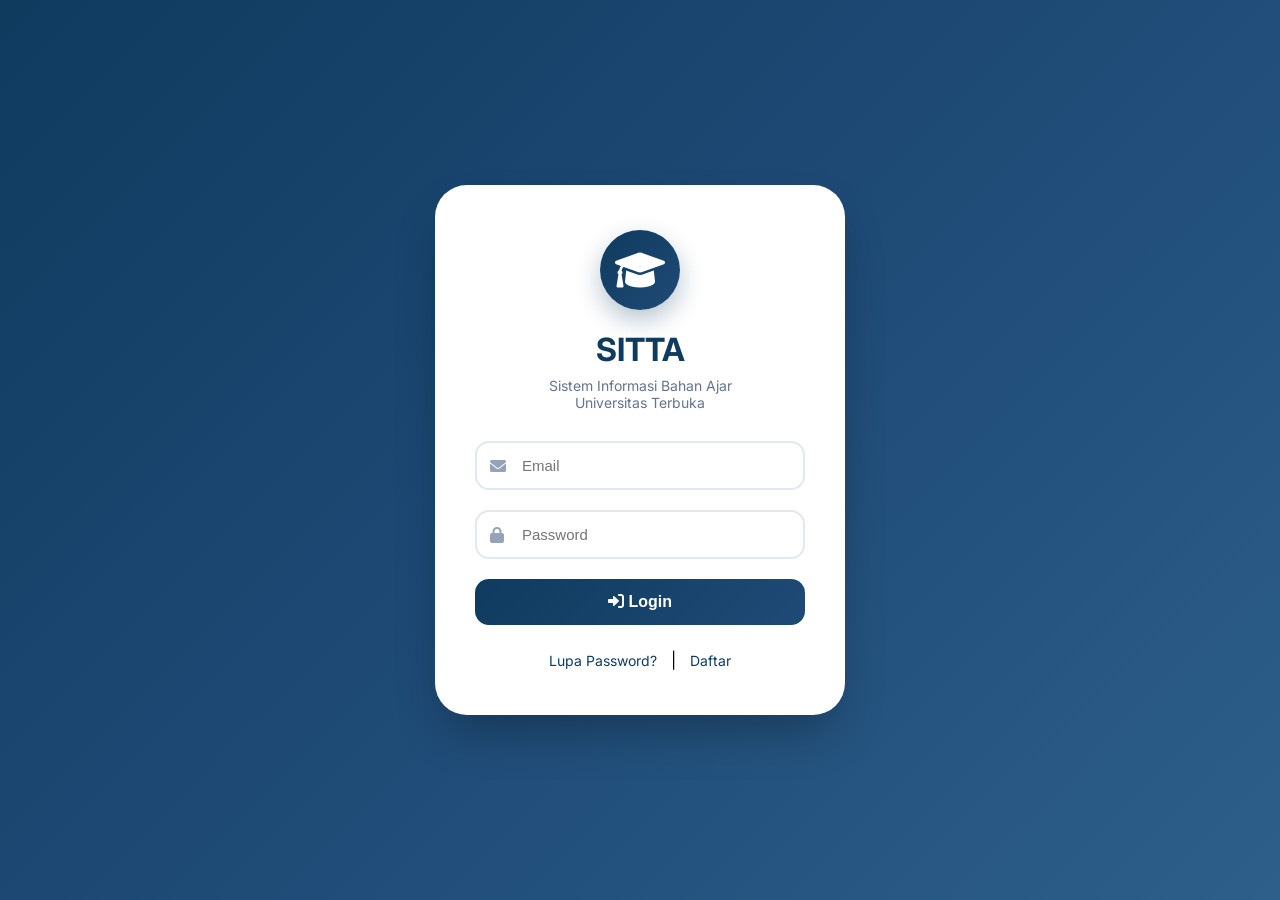
==== stok.html @ 56282400 "update terbaru tugas" ====
<!doctype html>
<html lang="id">
  <head>
    <meta charset="UTF-8" />
    <meta name="viewport" content="width=device-width, initial-scale=1.0" />
    <title>Stok Bahan Ajar - SITTA</title>
    <link rel="stylesheet" href="css/style.css" />
    <link
      href="https://fonts.googleapis.com/css2?family=Inter:wght@300;400;500;600;700;800&display=swap"
      rel="stylesheet"
    />
    <link
      rel="stylesheet"
      href="https://cdnjs.cloudflare.com/ajax/libs/font-awesome/6.0.0-beta3/css/all.min.css"
    />
  </head>
  <body>
    <div class="app-container">
      <aside class="sidebar">
        <div class="sidebar-header">
          <div class="logo">
            <i class="fas fa-graduation-cap"></i><span>SITTA</span>
          </div>
        </div>
        <nav class="sidebar-nav">
          <a href="dashboard.html" class="nav-item"
            ><i class="fas fa-tachometer-alt"></i><span>Dashboard</span></a
          >
          <a href="stok.html" class="nav-item active"
            ><i class="fas fa-boxes"></i><span>Informasi Bahan Ajar</span></a
          >
          <a href="tracking.html" class="nav-item"
            ><i class="fas fa-truck"></i><span>Tracking Pengiriman</span></a
          >
          <div class="nav-dropdown">
            <div class="nav-dropdown-toggle">
              <i class="fas fa-chart-line"></i><span>Laporan</span
              ><i class="fas fa-chevron-down"></i>
            </div>
            <div class="nav-dropdown-menu">
              <a href="#" class="dropdown-item">Monitoring Progress DO</a
              ><a href="#" class="dropdown-item">Rekap Bahan Ajar</a>
            </div>
          </div>
          <a href="#" class="nav-item"
            ><i class="fas fa-history"></i><span>Histori Transaksi</span></a
          >
          <a href="index.html" class="nav-item logout-btn"
            ><i class="fas fa-sign-out-alt"></i><span>Logout</span></a
          >
        </nav>
      </aside>

      <main class="main-content">
        <header class="top-bar">
          <div class="greeting">
            <i class="fas fa-box"></i><span>Manajemen Stok Bahan Ajar</span>
          </div>
          <div class="user-info">
            <i class="fas fa-user-circle"></i
            ><span id="headerUserName">User</span>
          </div>
        </header>

        <div class="content-area">
          <div class="section-header">
            <h2><i class="fas fa-warehouse"></i> Daftar Stok Bahan Ajar</h2>
            <button class="btn-add" id="tambahStokBtn">
              <i class="fas fa-plus"></i> Tambah Baris Stok
            </button>
          </div>

          <div class="table-responsive">
            <table class="data-table" id="stokTable">
              <thead>
                <tr>
                  <th>Kode Lokasi</th>
                  <th>Kode Barang</th>
                  <th>Nama Barang</th>
                  <th>Jenis</th>
                  <th>Edisi</th>
                  <th>Stok</th>
                  <th>Aksi</th>
                </tr>
              </thead>
              <tbody id="stokTableBody"></tbody>
            </table>
          </div>

          <!-- Modal Tambah Stok -->
          <div id="modalTambahStok" class="modal">
            <div class="modal-content">
              <div class="modal-header">
                <h3>
                  <i class="fas fa-plus-circle"></i> Tambah Data Bahan Ajar
                </h3>
                <span class="close">&times;</span>
              </div>
              <div class="modal-body">
                <input
                  type="text"
                  id="newKodeLokasi"
                  placeholder="Kode Lokasi (contoh: 0JKT01)"
                  class="modal-input"
                />
                <input
                  type="text"
                  id="newKodeBarang"
                  placeholder="Kode Barang"
                  class="modal-input"
                />
                <input
                  type="text"
                  id="newNamaBarang"
                  placeholder="Nama Mata Kuliah"
                  class="modal-input"
                />
                <select id="newJenisBarang" class="modal-input">
                  <option value="BMP">BMP</option>
                  <option value="Modul">Modul</option>
                  <option value="Lainnya">Lainnya</option>
                </select>
                <input
                  type="text"
                  id="newEdisi"
                  placeholder="Edisi"
                  class="modal-input"
                />
                <input
                  type="number"
                  id="newStok"
                  placeholder="Jumlah Stok"
                  class="modal-input"
                />
                <button id="simpanStokBtn" class="btn-modal">Simpan</button>
              </div>
            </div>
          </div>

          <!-- MODAL VIEW DETAIL - GLASSMORPHISM -->
          <div id="modalDetailStok" class="modal glass-modal">
            <div class="glass-modal-content">
              <div class="glass-modal-header">
                <h3><i class="fas fa-info-circle"></i> Detail Bahan Ajar</h3>
                <span class="close-detail">&times;</span>
              </div>
              <div class="glass-modal-body">
                <div class="detail-card">
                  <div class="detail-icon">
                    <i class="fas fa-book-open"></i>
                  </div>
                  <div class="detail-info">
                    <div class="detail-row">
                      <span class="detail-label"
                        ><i class="fas fa-map-marker-alt"></i> Kode
                        Lokasi:</span
                      >
                      <span class="detail-value" id="detailKodeLokasi">-</span>
                    </div>
                    <div class="detail-row">
                      <span class="detail-label"
                        ><i class="fas fa-barcode"></i> Kode Barang:</span
                      >
                      <span class="detail-value" id="detailKodeBarang">-</span>
                    </div>
                    <div class="detail-row">
                      <span class="detail-label"
                        ><i class="fas fa-heading"></i> Nama Barang:</span
                      >
                      <span class="detail-value" id="detailNamaBarang">-</span>
                    </div>
                    <div class="detail-row">
                      <span class="detail-label"
                        ><i class="fas fa-tag"></i> Jenis Barang:</span
                      >
                      <span class="detail-value" id="detailJenisBarang">-</span>
                    </div>
                    <div class="detail-row">
                      <span class="detail-label"
                        ><i class="fas fa-layer-group"></i> Edisi:</span
                      >
                      <span class="detail-value" id="detailEdisi">-</span>
                    </div>
                    <div class="detail-row">
                      <span class="detail-label"
                        ><i class="fas fa-boxes"></i> Stok Tersedia:</span
                      >
                      <span class="detail-value stock-value" id="detailStok"
                        >-</span
                      >
                    </div>
                    <div class="detail-row">
                      <span class="detail-label"
                        ><i class="fas fa-chart-line"></i> Status Stok:</span
                      >
                      <span class="detail-value" id="detailStatus">-</span>
                    </div>
                  </div>
                </div>
              </div>
              <div class="glass-modal-footer">
                <button class="btn-close-detail" onclick="closeDetailModal()">
                  <i class="fas fa-times"></i> Tutup
                </button>
              </div>
            </div>
          </div>
        </div>
      </main>
    </div>

    <script src="js/data.js"></script>
    <script src="js/stok.js"></script>
  </body>
</html>
---- css/style.css ----
* {
  margin: 0;
  padding: 0;
  box-sizing: border-box;
}

body {
  font-family: "Inter", sans-serif;
  background: #f5f7fa;
}

/* ========== LOGIN PAGE ========== */
.login-body {
  background: linear-gradient(135deg, #0f3b5f 0%, #1e4a76 50%, #2d5f8a 100%);
  min-height: 100vh;
  display: flex;
  align-items: center;
  justify-content: center;
}

.login-container {
  width: 100%;
  max-width: 450px;
  padding: 20px;
}

.login-card {
  background: white;
  border-radius: 32px;
  padding: 45px 40px;
  box-shadow: 0 25px 50px -12px rgba(0, 0, 0, 0.3);
  text-align: center;
}

.logo-icon {
  width: 80px;
  height: 80px;
  background: linear-gradient(135deg, #0f3b5f, #1e4a76);
  border-radius: 50%;
  display: flex;
  align-items: center;
  justify-content: center;
  margin: 0 auto 20px;
  box-shadow: 0 10px 25px rgba(15, 59, 95, 0.3);
}

.logo-icon i {
  font-size: 40px;
  color: white;
}

.login-card h1 {
  font-size: 32px;
  color: #0f3b5f;
  margin-bottom: 8px;
}

.login-card p {
  color: #64748b;
  margin-bottom: 30px;
  font-size: 14px;
}

.input-group {
  position: relative;
  margin-bottom: 20px;
}

.input-group i {
  position: absolute;
  left: 15px;
  top: 50%;
  transform: translateY(-50%);
  color: #94a3b8;
}

.input-group input {
  width: 100%;
  padding: 14px 15px 14px 45px;
  border: 2px solid #e2e8f0;
  border-radius: 14px;
  font-size: 15px;
  transition: all 0.3s;
}

.input-group input:focus {
  outline: none;
  border-color: #0f3b5f;
}

.btn-login {
  width: 100%;
  padding: 14px;
  background: linear-gradient(135deg, #0f3b5f, #1e4a76);
  color: white;
  border: none;
  border-radius: 14px;
  font-size: 16px;
  font-weight: 600;
  cursor: pointer;
  transition: all 0.3s;
}

.btn-login:hover {
  transform: translateY(-2px);
  box-shadow: 0 10px 20px rgba(15, 59, 95, 0.3);
}

.login-footer {
  margin-top: 25px;
}

.login-footer a {
  color: #0f3b5f;
  text-decoration: none;
  margin: 0 10px;
  font-size: 14px;
  cursor: pointer;
}

.login-footer a:hover {
  text-decoration: underline;
}

/* ========== DASHBOARD LAYOUT ========== */
.app-container {
  display: flex;
  min-height: 100vh;
}

.sidebar {
  width: 280px;
  background: white;
  box-shadow: 2px 0 20px rgba(0, 0, 0, 0.05);
  position: fixed;
  height: 100vh;
  overflow-y: auto;
  z-index: 100;
}

.main-content {
  flex: 1;
  margin-left: 280px;
  background: #f8fafc;
}

.sidebar-header {
  padding: 25px;
  border-bottom: 1px solid #e2e8f0;
}

.logo {
  display: flex;
  align-items: center;
  gap: 10px;
  font-size: 24px;
  font-weight: 800;
  color: #0f3b5f;
}

.logo i {
  font-size: 28px;
}

.sidebar-nav {
  padding: 20px 0;
}

.nav-item {
  display: flex;
  align-items: center;
  gap: 12px;
  padding: 12px 25px;
  color: #475569;
  text-decoration: none;
  transition: all 0.3s;
  font-weight: 500;
}

.nav-item:hover,
.nav-item.active {
  background: #eef2ff;
  color: #0f3b5f;
  border-left: 3px solid #0f3b5f;
}

.nav-dropdown {
  margin: 5px 0;
}

.nav-dropdown-toggle {
  display: flex;
  align-items: center;
  gap: 12px;
  padding: 12px 25px;
  color: #475569;
  cursor: pointer;
  font-weight: 500;
}

.nav-dropdown-toggle i:last-child {
  margin-left: auto;
  font-size: 12px;
}

.nav-dropdown-menu {
  display: none;
  padding-left: 45px;
}

.nav-dropdown-menu.show {
  display: block;
}

.dropdown-item {
  display: block;
  padding: 10px 15px;
  color: #64748b;
  text-decoration: none;
  font-size: 14px;
}

.dropdown-item:hover {
  color: #0f3b5f;
}

.logout-btn {
  margin-top: 30px;
  border-top: 1px solid #e2e8f0;
  padding-top: 20px;
  color: #e11d48;
}

.logout-btn:hover {
  background: #fef2f2;
  color: #e11d48;
}

.top-bar {
  background: white;
  padding: 20px 30px;
  display: flex;
  justify-content: space-between;
  align-items: center;
  box-shadow: 0 1px 10px rgba(0, 0, 0, 0.05);
}

.greeting {
  display: flex;
  align-items: center;
  gap: 10px;
  font-weight: 600;
  color: #0f3b5f;
}

.user-info {
  display: flex;
  align-items: center;
  gap: 12px;
}

.user-info i {
  font-size: 36px;
  color: #0f3b5f;
}

.user-info div {
  display: flex;
  flex-direction: column;
}

.user-role {
  background: #eef2ff;
  padding: 2px 10px;
  border-radius: 20px;
  font-size: 11px;
  font-weight: 600;
  color: #0f3b5f;
  display: inline-block;
  margin-top: 4px;
}

.content-area {
  padding: 30px;
}

.welcome-card {
  background: linear-gradient(135deg, #0f3b5f, #1e4a76);
  color: white;
  padding: 35px;
  border-radius: 24px;
  margin-bottom: 30px;
}

.welcome-card h2 {
  font-size: 28px;
  margin-bottom: 10px;
}

/* ========== STATS CARDS ========== */
.stats-grid {
  display: grid;
  grid-template-columns: repeat(auto-fit, minmax(250px, 1fr));
  gap: 20px;
  margin-bottom: 30px;
}

.stat-card {
  background: white;
  padding: 25px;
  border-radius: 20px;
  display: flex;
  align-items: center;
  gap: 20px;
  box-shadow: 0 2px 10px rgba(0, 0, 0, 0.05);
  transition: all 0.3s;
}

.stat-card:hover {
  transform: translateY(-5px);
  box-shadow: 0 15px 30px rgba(0, 0, 0, 0.1);
}

.stat-card i {
  font-size: 48px;
  color: #0f3b5f;
}

.stat-info h3 {
  font-size: 14px;
  color: #64748b;
  margin-bottom: 8px;
}

.stat-number {
  font-size: 32px;
  font-weight: 800;
  color: #0f3b5f;
}

/* ========== TABLES ========== */
.recent-orders {
  background: white;
  border-radius: 20px;
  padding: 20px;
  box-shadow: 0 2px 10px rgba(0, 0, 0, 0.05);
}

.recent-orders h3 {
  margin-bottom: 20px;
  color: #0f3b5f;
}

.table-responsive {
  overflow-x: auto;
}

.data-table {
  width: 100%;
  border-collapse: collapse;
}

.data-table th {
  background: #0f3b5f;
  color: white;
  padding: 14px;
  text-align: left;
  font-weight: 600;
}

.data-table td {
  padding: 12px 14px;
  border-bottom: 1px solid #e2e8f0;
}

.data-table tr:hover {
  background: #f8fafc;
}

/* ========== SECTION HEADER ========== */
.section-header {
  display: flex;
  justify-content: space-between;
  align-items: center;
  margin-bottom: 25px;
  flex-wrap: wrap;
  gap: 15px;
}

.section-header h2 {
  color: #0f3b5f;
}

.btn-add,
.btn-cari {
  background: #0f3b5f;
  color: white;
  border: none;
  padding: 12px 24px;
  border-radius: 12px;
  cursor: pointer;
  font-weight: 600;
  display: inline-flex;
  align-items: center;
  gap: 8px;
  transition: all 0.3s;
}

.btn-add:hover,
.btn-cari:hover {
  background: #1e4a76;
  transform: translateY(-2px);
}

/* ========== MODAL ========== */
.modal {
  display: none;
  position: fixed;
  top: 0;
  left: 0;
  width: 100%;
  height: 100%;
  background: rgba(0, 0, 0, 0.5);
  backdrop-filter: blur(4px);
  justify-content: center;
  align-items: center;
  z-index: 1000;
}

.modal-content {
  background: white;
  border-radius: 24px;
  max-width: 500px;
  width: 90%;
  animation: slideDown 0.3s ease;
}

@keyframes slideDown {
  from {
    transform: translateY(-50px);
    opacity: 0;
  }
  to {
    transform: translateY(0);
    opacity: 1;
  }
}

.modal-header {
  padding: 20px 24px;
  border-bottom: 1px solid #e2e8f0;
  display: flex;
  justify-content: space-between;
  align-items: center;
}

.modal-header h3 {
  color: #0f3b5f;
}

.close {
  font-size: 28px;
  cursor: pointer;
  color: #94a3b8;
}

.close:hover {
  color: #0f3b5f;
}

.modal-body {
  padding: 24px;
}

.modal-input {
  width: 100%;
  padding: 12px 15px;
  border: 2px solid #e2e8f0;
  border-radius: 12px;
  margin-bottom: 15px;
  font-size: 14px;
}

.modal-input:focus {
  outline: none;
  border-color: #0f3b5f;
}

.btn-modal {
  width: 100%;
  padding: 12px;
  background: #0f3b5f;
  color: white;
  border: none;
  border-radius: 12px;
  font-weight: 600;
  cursor: pointer;
}

.btn-modal:hover {
  background: #1e4a76;
}

/* ========== TRACKING PAGE ========== */
.tracking-card {
  background: white;
  border-radius: 24px;
  padding: 30px;
  box-shadow: 0 2px 10px rgba(0, 0, 0, 0.05);
}

.tracking-card h2 {
  color: #0f3b5f;
  margin-bottom: 10px;
}

.tracking-desc {
  color: #64748b;
  margin-bottom: 20px;
}

.search-box {
  display: flex;
  gap: 15px;
  margin: 25px 0;
  flex-wrap: wrap;
}

.search-input {
  flex: 1;
  padding: 14px 18px;
  border: 2px solid #e2e8f0;
  border-radius: 14px;
  font-size: 15px;
  transition: all 0.3s;
}

.search-input:focus {
  outline: none;
  border-color: #0f3b5f;
}

.result-card {
  margin-top: 25px;
  padding: 25px;
  background: #f8fafc;
  border-radius: 20px;
  animation: fadeIn 0.3s ease;
}

@keyframes fadeIn {
  from {
    opacity: 0;
    transform: translateY(10px);
  }
  to {
    opacity: 1;
    transform: translateY(0);
  }
}

.result-card h3,
.result-card h4 {
  color: #0f3b5f;
  margin-bottom: 15px;
}

.info-grid {
  display: grid;
  grid-template-columns: repeat(auto-fit, minmax(280px, 1fr));
  gap: 15px;
  margin: 20px 0;
}

.info-row {
  padding: 10px 0;
  border-bottom: 1px solid #e2e8f0;
}

.info-row strong {
  display: inline-block;
  width: 140px;
  color: #475569;
}

.progress-container {
  background: #e2e8f0;
  border-radius: 20px;
  height: 10px;
  margin-top: 8px;
  overflow: hidden;
}

.progress-bar {
  background: linear-gradient(90deg, #0f3b5f, #1e4a76);
  height: 100%;
  border-radius: 20px;
  transition: width 0.5s ease;
  width: 0%;
}

.status-badge {
  display: inline-block;
  padding: 4px 12px;
  border-radius: 20px;
  font-size: 12px;
  font-weight: 600;
}

.status-badge.selesai {
  background: #10b981;
  color: white;
}
.status-badge.dikirim {
  background: #f59e0b;
  color: white;
}
.status-badge.perjalanan {
  background: #3b82f6;
  color: white;
}
.status-badge.Dalam\ Perjalanan {
  background: #3b82f6;
  color: white;
}

.total-amount {
  font-size: 18px;
  font-weight: 800;
  color: #0f3b5f;
}

.timeline {
  margin-top: 20px;
  padding-left: 25px;
  border-left: 3px solid #0f3b5f;
}

.timeline-item {
  margin-bottom: 20px;
  padding-left: 20px;
  position: relative;
}

.timeline-item::before {
  content: "";
  position: absolute;
  left: -29px;
  top: 5px;
  width: 12px;
  height: 12px;
  background: #0f3b5f;
  border-radius: 50%;
}

.timeline-time {
  font-size: 12px;
  color: #64748b;
  margin-bottom: 5px;
}

.timeline-time i {
  margin-right: 5px;
}

.timeline-desc {
  font-weight: 500;
  color: #1e293b;
}

.alert-danger {
  background: #fee2e2;
  color: #e11d48;
  padding: 15px 20px;
  border-radius: 14px;
  margin-top: 20px;
  text-align: center;
}

.alert-danger i {
  margin-right: 8px;
}

.btn-danger-small {
  background: #e11d48;
  color: white;
  border: none;
  padding: 6px 12px;
  border-radius: 8px;
  cursor: pointer;
}

.btn-danger-small:hover {
  background: #be123c;
}

/* ========== RESPONSIVE ========== */
@media (max-width: 768px) {
  .sidebar {
    transform: translateX(-100%);
    transition: transform 0.3s;
    position: fixed;
    z-index: 1000;
  }

  .main-content {
    margin-left: 0;
  }

  .stats-grid {
    grid-template-columns: 1fr;
  }

  .info-row strong {
    width: 120px;
  }

  .top-bar {
    flex-direction: column;
    gap: 10px;
    text-align: center;
  }
}
/* ========== GLASS MORPHISM MODAL ========== */
.glass-modal {
  background: rgba(0, 0, 0, 0.4);
  backdrop-filter: blur(8px);
}

.glass-modal-content {
  background: rgba(255, 255, 255, 0.25);
  backdrop-filter: blur(20px);
  border-radius: 32px;
  max-width: 500px;
  width: 90%;
  box-shadow: 0 25px 50px -12px rgba(0, 0, 0, 0.25);
  border: 1px solid rgba(255, 255, 255, 0.3);
  animation: glassFadeIn 0.3s ease;
}

@keyframes glassFadeIn {
  from {
    opacity: 0;
    transform: scale(0.95);
  }
  to {
    opacity: 1;
    transform: scale(1);
  }
}

.glass-modal-header {
  padding: 20px 24px;
  border-bottom: 1px solid rgba(255, 255, 255, 0.2);
  display: flex;
  justify-content: space-between;
  align-items: center;
}

.glass-modal-header h3 {
  color: white;
  font-size: 1.4rem;
  font-weight: 700;
  text-shadow: 0 2px 4px rgba(0, 0, 0, 0.1);
}

.glass-modal-header h3 i {
  margin-right: 10px;
}

.close-detail {
  font-size: 32px;
  cursor: pointer;
  color: white;
  transition: all 0.2s;
  text-shadow: 0 1px 2px rgba(0, 0, 0, 0.1);
}

.close-detail:hover {
  transform: scale(1.1);
}

.glass-modal-body {
  padding: 24px;
}

.detail-card {
  background: rgba(255, 255, 255, 0.9);
  border-radius: 24px;
  padding: 20px;
  box-shadow: 0 8px 20px rgba(0, 0, 0, 0.1);
}

.detail-icon {
  text-align: center;
  margin-bottom: 20px;
}

.detail-icon i {
  font-size: 60px;
  color: #0f3b5f;
  background: rgba(15, 59, 95, 0.1);
  padding: 20px;
  border-radius: 50%;
}

.detail-info {
  display: flex;
  flex-direction: column;
  gap: 12px;
}

.detail-row {
  display: flex;
  justify-content: space-between;
  align-items: center;
  padding: 10px 0;
  border-bottom: 1px solid rgba(0, 0, 0, 0.05);
}

.detail-label {
  font-weight: 600;
  color: #475569;
  font-size: 14px;
}

.detail-label i {
  margin-right: 8px;
  color: #0f3b5f;
  width: 20px;
}

.detail-value {
  font-weight: 500;
  color: #1e293b;
  font-size: 14px;
}

.stock-value {
  font-size: 18px;
  font-weight: 700;
  color: #0f3b5f;
}

.glass-modal-footer {
  padding: 16px 24px 24px;
  text-align: center;
}

.btn-close-detail {
  background: rgba(255, 255, 255, 0.9);
  border: none;
  padding: 12px 30px;
  border-radius: 40px;
  font-weight: 600;
  color: #0f3b5f;
  cursor: pointer;
  transition: all 0.2s;
  font-size: 14px;
}

.btn-close-detail:hover {
  background: white;
  transform: translateY(-2px);
  box-shadow: 0 5px 15px rgba(0, 0, 0, 0.1);
}

/* Tombol View */
.btn-view {
  background: #10b981;
  color: white;
  border: none;
  padding: 6px 12px;
  border-radius: 8px;
  cursor: pointer;
  margin-right: 8px;
  transition: all 0.2s;
}

.btn-view:hover {
  background: #059669;
  transform: translateY(-1px);
}

.btn-view i {
  margin-right: 4px;
}
/* ========== TABEL DAFTAR DO ========== */
.do-list-section {
  margin-top: 35px;
  padding-top: 25px;
  border-top: 2px solid #e2e8f0;
}

.do-list-section h3 {
  color: #0f3b5f;
  margin-bottom: 8px;
}

.do-list-section .section-desc {
  color: #64748b;
  font-size: 13px;
  margin-bottom: 20px;
}

.do-table {
  font-size: 14px;
}

.do-table tbody tr {
  cursor: pointer;
  transition: all 0.2s;
}

.do-table tbody tr:hover {
  background: #eef2ff;
  transform: translateX(5px);
}

/* Status badge variants */
.status-badge.selesai {
  background: #10b981;
  color: white;
}
.status-badge.dikirim {
  background: #f59e0b;
  color: white;
}
.status-badge.perjalanan {
  background: #3b82f6;
  color: white;
}
.status-badge.Dalam\ Perjalanan {
  background: #3b82f6;
  color: white;
}

.btn-view-do {
  background: #0f3b5f;
  color: white;
  border: none;
  padding: 6px 12px;
  border-radius: 8px;
  cursor: pointer;
  font-size: 12px;
  transition: all 0.2s;
}

.btn-view-do:hover {
  background: #1e4a76;
  transform: scale(1.02);
}
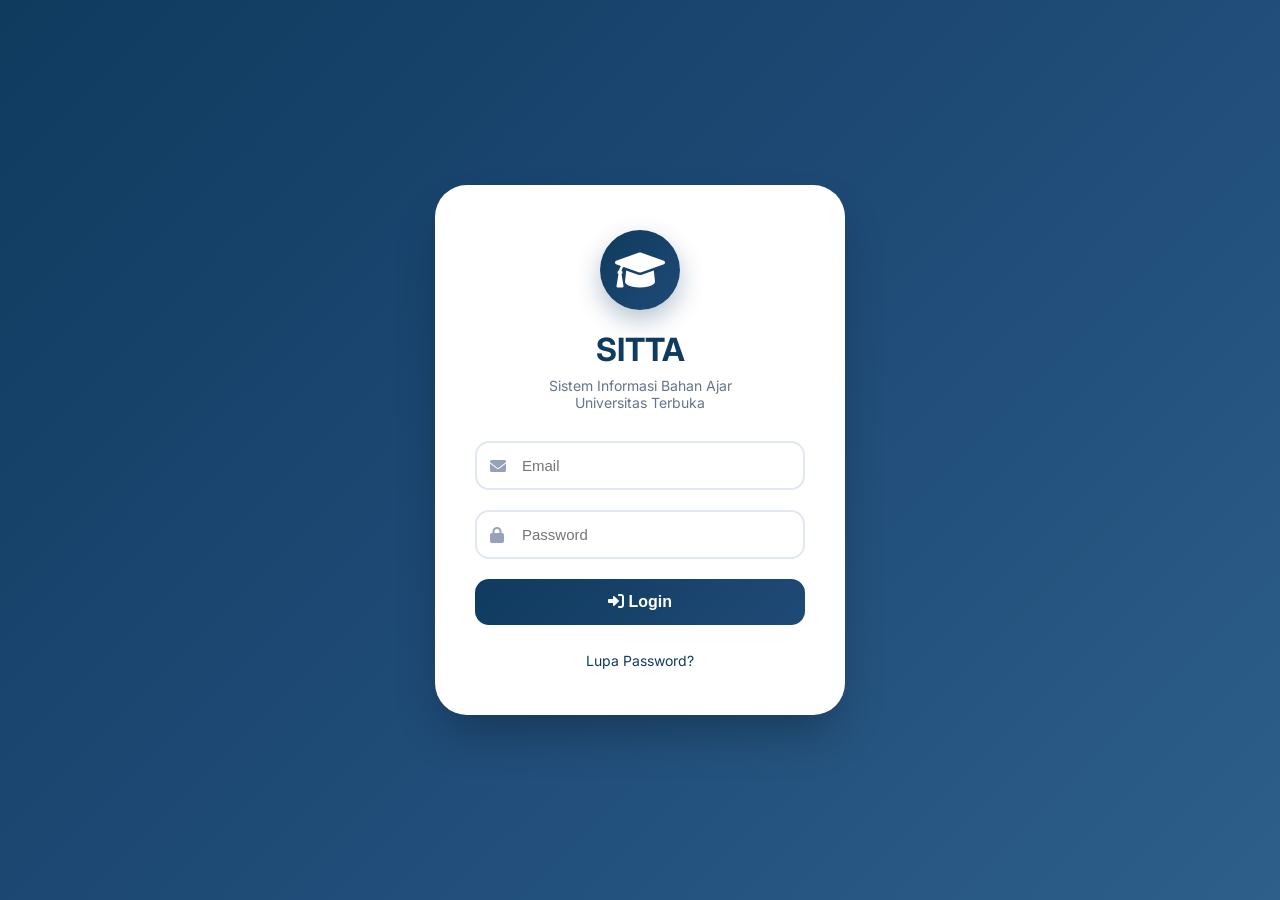
==== commit 607f6921: "final" ====
--- a/stok.html
+++ b/stok.html
@@ -76,6 +76,7 @@
                 <tr>
                   <th>Kode Lokasi</th>
                   <th>Kode Barang</th>
+                  <th>Cover</th>
                   <th>Nama Barang</th>
                   <th>Jenis</th>
                   <th>Edisi</th>
@@ -163,6 +164,9 @@
                       >
                       <span class="detail-value" id="detailKodeBarang">-</span>
                     </div>
+                    <div class="detail-cover">
+                      <img id="detailCoverImage" src="" alt="Cover Bahan Ajar" />
+                    </div>
                     <div class="detail-row">
                       <span class="detail-label"
                         ><i class="fas fa-heading"></i> Nama Barang:</span
